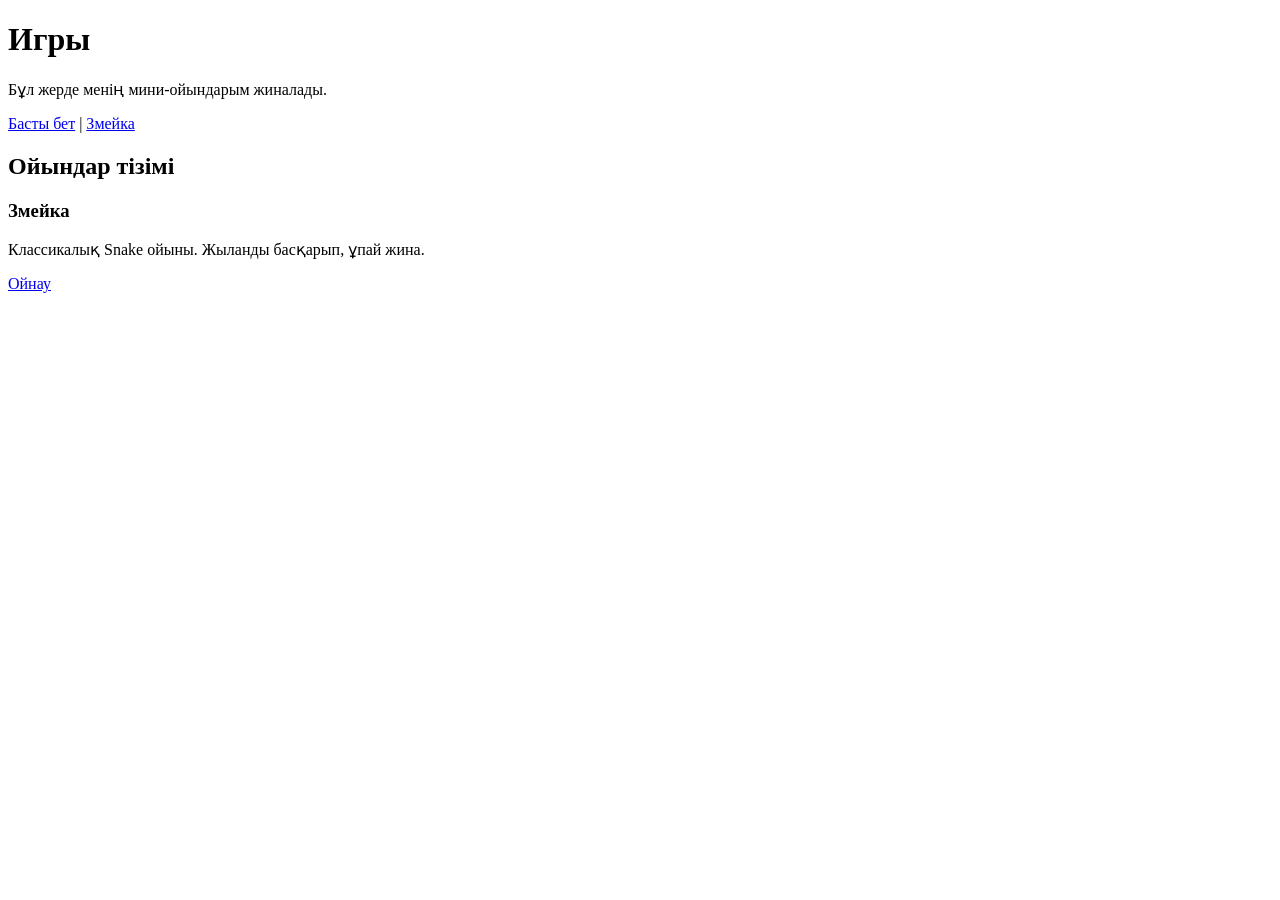
==== games/index.html @ 5214c4b0 "Create index.html" ====
<!DOCTYPE html>
<html lang="kk">
<head>
  <meta charset="UTF-8">
  <meta name="viewport" content="width=device-width, initial-scale=1.0">
  <title>Игры — DakeCi Space</title>
</head>
<body>
  <h1>Игры</h1>
  <p>Бұл жерде менің мини-ойындарым жиналады.</p>

  <nav>
    <a href="../">Басты бет</a> |
    <a href="./snake/">Змейка</a>
  </nav>

  <h2>Ойындар тізімі</h2>

  <div>
    <h3>Змейка</h3>
    <p>Классикалық Snake ойыны. Жыланды басқарып, ұпай жина.</p>
    <a href="./snake/">Ойнау</a>
  </div>
</body>
</html>
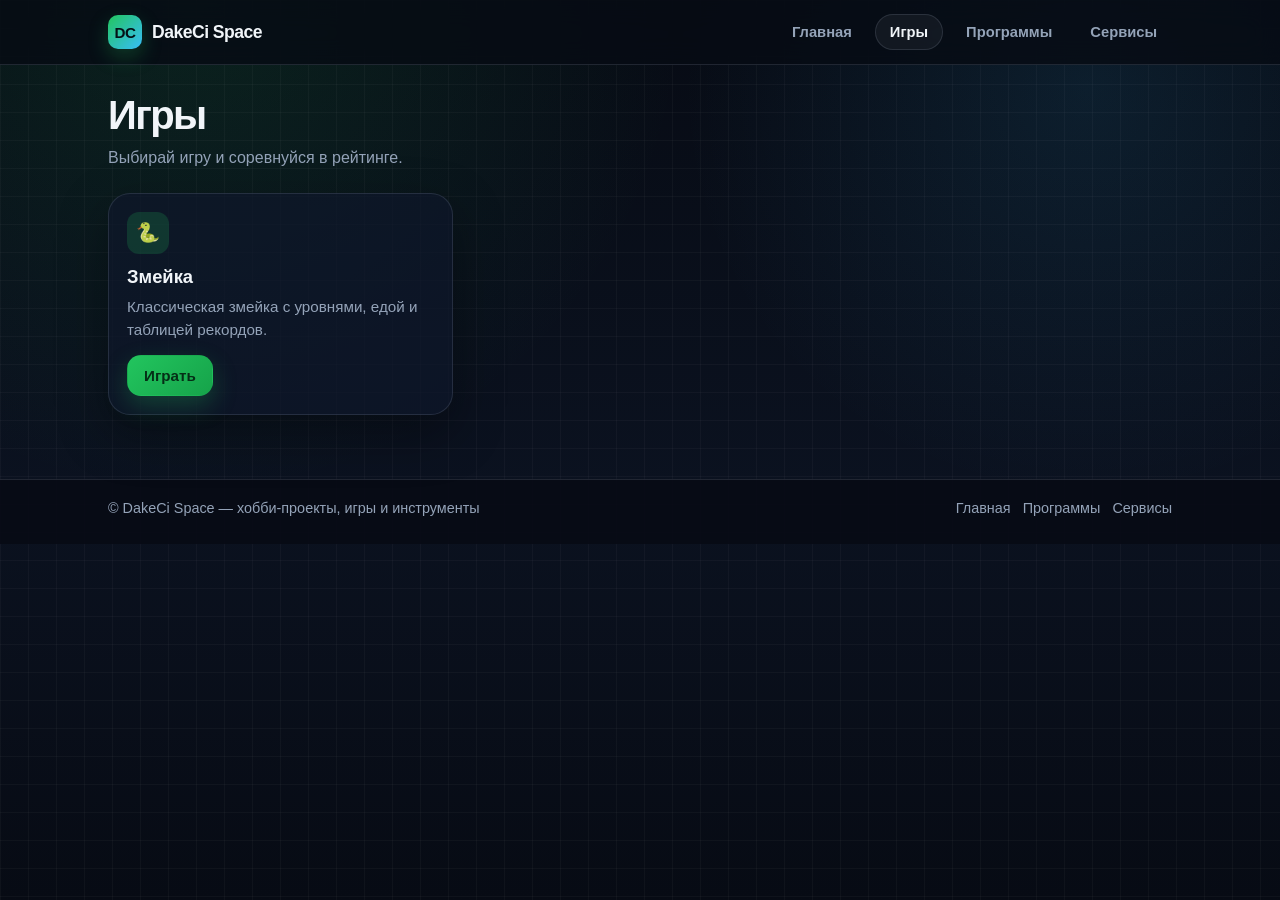
==== commit 68018508: "Update site design" ====
--- a/games/index.html
+++ b/games/index.html
@@ -1,25 +1,53 @@
 <!DOCTYPE html>
-<html lang="kk">
+<html lang="ru">
 <head>
   <meta charset="UTF-8">
   <meta name="viewport" content="width=device-width, initial-scale=1.0">
   <title>Игры — DakeCi Space</title>
+  <link rel="stylesheet" href="../assets/css/style.css">
 </head>
 <body>
-  <h1>Игры</h1>
-  <p>Бұл жерде менің мини-ойындарым жиналады.</p>
+  <header class="site-header">
+    <div class="header-inner">
+      <a href="../" class="brand">
+        <span class="brand-badge">DC</span>
+        <span>DakeCi Space</span>
+      </a>
+      <button class="nav-toggle" type="button" data-nav-toggle aria-expanded="false" aria-label="Открыть меню">☰</button>
+      <nav class="site-nav" data-site-nav>
+        <a href="../" class="nav-link">Главная</a>
+        <a href="./" class="nav-link active">Игры</a>
+        <a href="../programs/" class="nav-link">Программы</a>
+        <a href="../services/" class="nav-link">Сервисы</a>
+      </nav>
+    </div>
+  </header>
 
-  <nav>
-    <a href="../">Басты бет</a> |
-    <a href="./snake/">Змейка</a>
-  </nav>
+  <main class="page">
+    <h1 class="page-title">Игры</h1>
+    <p class="page-lead">Выбирай игру и соревнуйся в рейтинге.</p>
 
-  <h2>Ойындар тізімі</h2>
+    <div class="card-grid">
+      <article class="card">
+        <div class="card-icon green">🐍</div>
+        <h3>Змейка</h3>
+        <p>Классическая змейка с уровнями, едой и таблицей рекордов.</p>
+        <a href="./snake/" class="btn btn-primary">Играть</a>
+      </article>
+    </div>
+  </main>
 
-  <div>
-    <h3>Змейка</h3>
-    <p>Классикалық Snake ойыны. Жыланды басқарып, ұпай жина.</p>
-    <a href="./snake/">Ойнау</a>
-  </div>
+  <footer class="site-footer">
+    <div class="footer-inner">
+      <span>© DakeCi Space — хобби-проекты, игры и инструменты</span>
+      <div class="footer-links">
+        <a href="../">Главная</a>
+        <a href="../programs/">Программы</a>
+        <a href="../services/">Сервисы</a>
+      </div>
+    </div>
+  </footer>
+
+  <script src="../assets/js/site.js"></script>
 </body>
 </html>
--- a/assets/css/style.css
+++ b/assets/css/style.css
@@ -0,0 +1,425 @@
+:root {
+  --bg: #070b14;
+  --bg-elevated: #0d1424;
+  --bg-card: rgba(15, 23, 42, 0.72);
+  --bg-card-hover: rgba(20, 32, 56, 0.9);
+  --border: rgba(148, 163, 184, 0.18);
+  --border-hover: rgba(148, 163, 184, 0.32);
+  --text: #f1f5f9;
+  --muted: #94a3b8;
+  --accent-green: #22c55e;
+  --accent-lime: #a3e635;
+  --accent-blue: #38bdf8;
+  --accent-orange: #fb923c;
+  --accent-purple: #a78bfa;
+  --shadow: 0 18px 50px rgba(0, 0, 0, 0.35);
+  --radius-lg: 22px;
+  --radius-md: 14px;
+  --radius-sm: 10px;
+  --container: 1100px;
+  --header-h: 68px;
+}
+
+* {
+  box-sizing: border-box;
+}
+
+html {
+  scroll-behavior: smooth;
+}
+
+body {
+  margin: 0;
+  min-height: 100vh;
+  font-family: Inter, "Segoe UI", Arial, sans-serif;
+  color: var(--text);
+  background:
+    linear-gradient(rgba(255, 255, 255, 0.03) 1px, transparent 1px),
+    linear-gradient(90deg, rgba(255, 255, 255, 0.03) 1px, transparent 1px),
+    radial-gradient(circle at 15% 0%, rgba(34, 197, 94, 0.12), transparent 35%),
+    radial-gradient(circle at 85% 10%, rgba(56, 189, 248, 0.1), transparent 30%),
+    linear-gradient(180deg, #070b14 0%, #0b1220 55%, #070b14 100%);
+  background-size: 28px 28px, 28px 28px, auto, auto, auto;
+  background-attachment: fixed;
+}
+
+a {
+  color: inherit;
+  text-decoration: none;
+}
+
+img {
+  max-width: 100%;
+  display: block;
+}
+
+.site-header {
+  position: sticky;
+  top: 0;
+  z-index: 100;
+  backdrop-filter: blur(14px);
+  background: rgba(7, 11, 20, 0.82);
+  border-bottom: 1px solid var(--border);
+}
+
+.header-inner {
+  max-width: var(--container);
+  margin: 0 auto;
+  padding: 14px 18px;
+  display: flex;
+  align-items: center;
+  justify-content: space-between;
+  gap: 16px;
+}
+
+.brand {
+  display: inline-flex;
+  align-items: center;
+  gap: 10px;
+  font-weight: 800;
+  letter-spacing: -0.03em;
+  font-size: 1.1rem;
+}
+
+.brand-badge {
+  width: 34px;
+  height: 34px;
+  border-radius: 10px;
+  display: grid;
+  place-items: center;
+  background: linear-gradient(135deg, var(--accent-green), var(--accent-blue));
+  color: #041016;
+  font-size: 0.95rem;
+  box-shadow: 0 8px 20px rgba(34, 197, 94, 0.25);
+}
+
+.site-nav {
+  display: flex;
+  align-items: center;
+  gap: 8px;
+  flex-wrap: wrap;
+  justify-content: flex-end;
+}
+
+.nav-link {
+  padding: 9px 14px;
+  border-radius: 999px;
+  color: var(--muted);
+  font-size: 0.92rem;
+  font-weight: 600;
+  border: 1px solid transparent;
+  transition: 0.18s ease;
+}
+
+.nav-link:hover,
+.nav-link.active {
+  color: var(--text);
+  border-color: var(--border);
+  background: rgba(255, 255, 255, 0.05);
+}
+
+.nav-toggle {
+  display: none;
+  border: 1px solid var(--border);
+  background: rgba(255, 255, 255, 0.05);
+  color: var(--text);
+  border-radius: 12px;
+  padding: 8px 12px;
+  font-size: 1rem;
+  cursor: pointer;
+}
+
+.page {
+  max-width: var(--container);
+  margin: 0 auto;
+  padding: 28px 18px 40px;
+}
+
+.page-narrow {
+  max-width: 1040px;
+}
+
+.hero {
+  padding: 34px 28px;
+  border-radius: var(--radius-lg);
+  border: 1px solid var(--border);
+  background:
+    linear-gradient(135deg, rgba(34, 197, 94, 0.12), rgba(56, 189, 248, 0.08)),
+    var(--bg-card);
+  box-shadow: var(--shadow);
+  margin-bottom: 28px;
+}
+
+.hero h1 {
+  margin: 0 0 10px;
+  font-size: clamp(2rem, 5vw, 3.2rem);
+  letter-spacing: -0.05em;
+  line-height: 1.05;
+}
+
+.hero p {
+  margin: 0;
+  color: var(--muted);
+  font-size: clamp(1rem, 2.4vw, 1.15rem);
+  line-height: 1.55;
+  max-width: 720px;
+}
+
+.hero-actions,
+.action-row {
+  display: flex;
+  flex-wrap: wrap;
+  gap: 10px;
+  margin-top: 20px;
+}
+
+.section {
+  margin-bottom: 30px;
+}
+
+.section-head {
+  display: flex;
+  align-items: end;
+  justify-content: space-between;
+  gap: 12px;
+  margin-bottom: 14px;
+}
+
+.section-head h2 {
+  margin: 0;
+  font-size: clamp(1.3rem, 3vw, 1.7rem);
+  letter-spacing: -0.03em;
+}
+
+.section-head p {
+  margin: 0;
+  color: var(--muted);
+  font-size: 0.95rem;
+}
+
+.card-grid {
+  display: grid;
+  grid-template-columns: repeat(3, minmax(0, 1fr));
+  gap: 14px;
+}
+
+.card {
+  border: 1px solid var(--border);
+  background: var(--bg-card);
+  border-radius: var(--radius-lg);
+  padding: 18px;
+  box-shadow: var(--shadow);
+  transition: transform 0.18s ease, border-color 0.18s ease, background 0.18s ease;
+}
+
+.card:hover {
+  transform: translateY(-3px);
+  border-color: var(--border-hover);
+  background: var(--bg-card-hover);
+}
+
+.card-icon {
+  width: 42px;
+  height: 42px;
+  border-radius: 12px;
+  display: grid;
+  place-items: center;
+  font-size: 1.2rem;
+  margin-bottom: 12px;
+}
+
+.card-icon.green { background: rgba(34, 197, 94, 0.18); }
+.card-icon.blue { background: rgba(56, 189, 248, 0.18); }
+.card-icon.orange { background: rgba(251, 146, 60, 0.18); }
+.card-icon.purple { background: rgba(167, 139, 250, 0.18); }
+
+.card h3 {
+  margin: 0 0 8px;
+  font-size: 1.15rem;
+}
+
+.card p {
+  margin: 0 0 14px;
+  color: var(--muted);
+  line-height: 1.5;
+  font-size: 0.95rem;
+}
+
+.btn {
+  display: inline-flex;
+  align-items: center;
+  justify-content: center;
+  gap: 8px;
+  border-radius: var(--radius-md);
+  padding: 11px 16px;
+  font-size: 0.95rem;
+  font-weight: 700;
+  border: 1px solid transparent;
+  cursor: pointer;
+  transition: 0.18s ease;
+}
+
+.btn-primary {
+  background: linear-gradient(135deg, var(--accent-green), #16a34a);
+  color: #052e16;
+  box-shadow: 0 10px 24px rgba(34, 197, 94, 0.25);
+}
+
+.btn-primary:hover {
+  transform: translateY(-1px);
+  filter: brightness(1.05);
+}
+
+.btn-secondary {
+  background: rgba(255, 255, 255, 0.06);
+  border-color: var(--border);
+  color: var(--text);
+}
+
+.btn-secondary:hover {
+  background: rgba(255, 255, 255, 0.1);
+}
+
+.btn-disabled,
+.btn:disabled {
+  opacity: 0.55;
+  cursor: not-allowed;
+  pointer-events: none;
+}
+
+.page-title {
+  margin: 0 0 8px;
+  font-size: clamp(1.8rem, 4vw, 2.5rem);
+  letter-spacing: -0.04em;
+}
+
+.page-lead {
+  margin: 0 0 22px;
+  color: var(--muted);
+  line-height: 1.55;
+  max-width: 760px;
+}
+
+.breadcrumb {
+  margin-bottom: 16px;
+}
+
+.breadcrumb a {
+  display: inline-flex;
+  align-items: center;
+  gap: 6px;
+  padding: 8px 12px;
+  border-radius: var(--radius-md);
+  border: 1px solid var(--border);
+  background: rgba(255, 255, 255, 0.04);
+  color: var(--accent-blue);
+  font-size: 0.9rem;
+  font-weight: 600;
+}
+
+.breadcrumb a:hover {
+  background: rgba(255, 255, 255, 0.08);
+}
+
+.updates-list {
+  display: grid;
+  gap: 10px;
+}
+
+.update-item {
+  display: flex;
+  justify-content: space-between;
+  gap: 12px;
+  align-items: center;
+  padding: 12px 14px;
+  border-radius: var(--radius-md);
+  border: 1px solid var(--border);
+  background: rgba(255, 255, 255, 0.04);
+}
+
+.update-item span {
+  color: var(--muted);
+  font-size: 0.92rem;
+}
+
+.update-item strong {
+  font-size: 0.95rem;
+}
+
+.site-footer {
+  margin-top: 24px;
+  border-top: 1px solid var(--border);
+  background: rgba(7, 11, 20, 0.9);
+}
+
+.footer-inner {
+  max-width: var(--container);
+  margin: 0 auto;
+  padding: 20px 18px 28px;
+  display: flex;
+  flex-wrap: wrap;
+  gap: 10px 18px;
+  justify-content: space-between;
+  color: var(--muted);
+  font-size: 0.9rem;
+}
+
+.footer-links {
+  display: flex;
+  flex-wrap: wrap;
+  gap: 12px;
+}
+
+.footer-links a {
+  color: var(--muted);
+}
+
+.footer-links a:hover {
+  color: var(--text);
+}
+
+@media (max-width: 900px) {
+  .card-grid {
+    grid-template-columns: repeat(2, minmax(0, 1fr));
+  }
+}
+
+@media (max-width: 720px) {
+  .nav-toggle {
+    display: inline-flex;
+  }
+
+  .site-nav {
+    display: none;
+    width: 100%;
+    flex-direction: column;
+    align-items: stretch;
+    padding-top: 8px;
+  }
+
+  .site-nav.open {
+    display: flex;
+  }
+
+  .header-inner {
+    flex-wrap: wrap;
+  }
+
+  .nav-link {
+    width: 100%;
+    border-radius: 12px;
+  }
+
+  .card-grid {
+    grid-template-columns: 1fr;
+  }
+
+  .hero {
+    padding: 24px 18px;
+  }
+
+  .update-item {
+    flex-direction: column;
+    align-items: flex-start;
+  }
+}
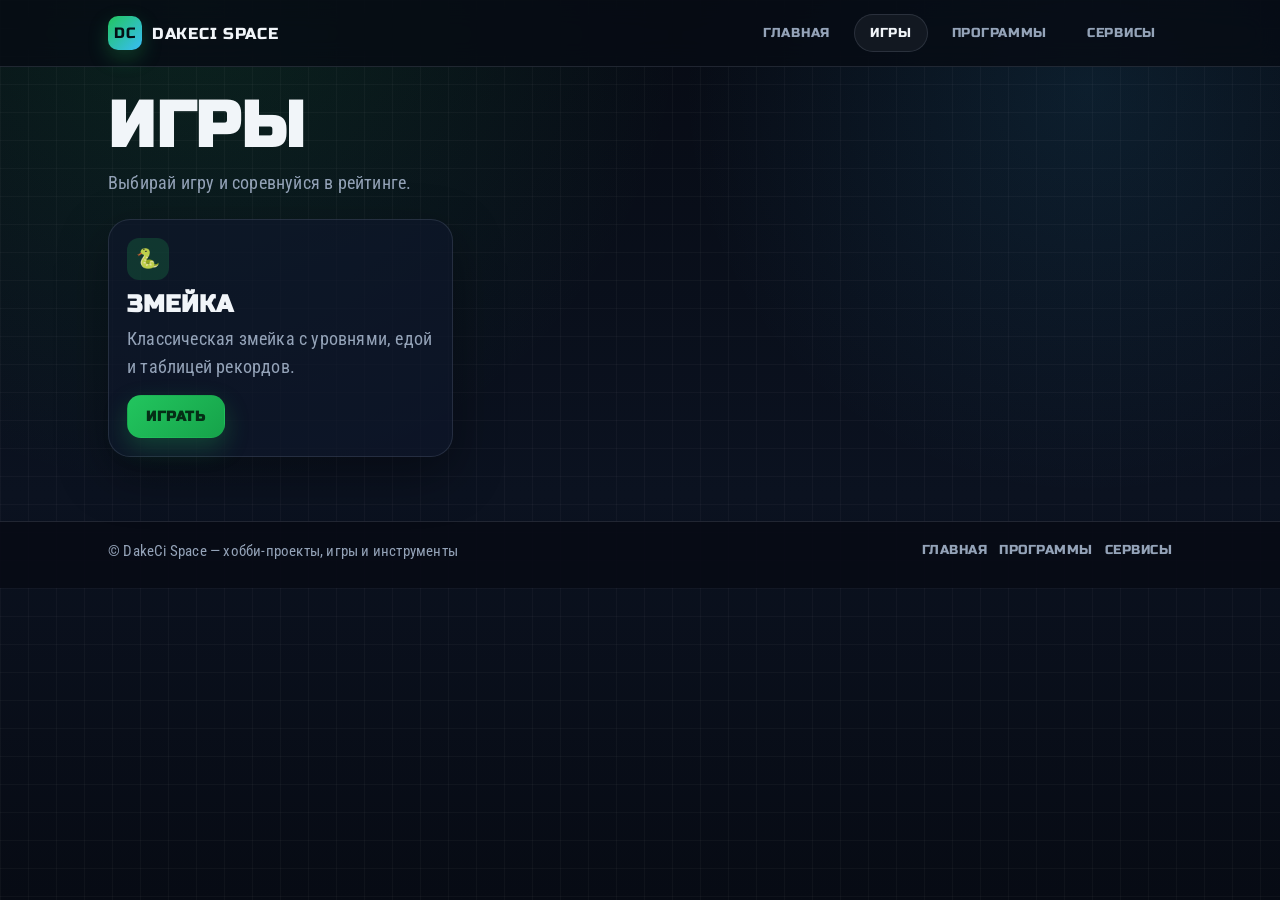
==== commit 812dcc1e: "Обновил шрифты" ====
--- a/games/index.html
+++ b/games/index.html
@@ -25,13 +25,13 @@
 
   <main class="page">
     <h1 class="page-title">Игры</h1>
-    <p class="page-lead">Выбирай игру и соревнуйся в рейтинге.</p>
+    <p class="page-lead page-description">Выбирай игру и соревнуйся в рейтинге.</p>
 
     <div class="card-grid">
-      <article class="card">
+      <article class="card game-card">
         <div class="card-icon green">🐍</div>
-        <h3>Змейка</h3>
-        <p>Классическая змейка с уровнями, едой и таблицей рекордов.</p>
+        <h3 class="card-title">Змейка</h3>
+        <p class="card-description">Классическая змейка с уровнями, едой и таблицей рекордов.</p>
         <a href="./snake/" class="btn btn-primary">Играть</a>
       </article>
     </div>
--- a/assets/css/style.css
+++ b/assets/css/style.css
@@ -1,3 +1,5 @@
+@import url('https://fonts.googleapis.com/css2?family=Roboto+Condensed:wght@400;500;600;700&family=Russo+One&display=swap');
+
 :root {
   --bg: #070b14;
   --bg-elevated: #0d1424;
@@ -18,6 +20,8 @@
   --radius-sm: 10px;
   --container: 1100px;
   --header-h: 68px;
+  --font-display: "Russo One", "Roboto Condensed", Arial, sans-serif;
+  --font-body: "Roboto Condensed", Arial, sans-serif;
 }
 
 * {
@@ -31,7 +35,8 @@
 body {
   margin: 0;
   min-height: 100vh;
-  font-family: Inter, "Segoe UI", Arial, sans-serif;
+  font-family: var(--font-body);
+  letter-spacing: 0.2px;
   color: var(--text);
   background:
     linear-gradient(rgba(255, 255, 255, 0.03) 1px, transparent 1px),
@@ -43,6 +48,24 @@
   background-attachment: fixed;
 }
 
+.logo,
+.site-logo,
+.brand,
+.site-nav a,
+.nav a,
+.hero h1,
+.page-title,
+.section-title,
+.section-head h2,
+.card-title,
+.card h3,
+h1,
+h2,
+h3 {
+  font-family: var(--font-display);
+  letter-spacing: 0.5px;
+}
+
 a {
   color: inherit;
   text-decoration: none;
@@ -51,6 +74,29 @@
 img {
   max-width: 100%;
   display: block;
+}
+
+.site-header,
+.site-nav,
+.btn,
+.card,
+.game-card,
+.main-card,
+.side-card {
+  font-family: var(--font-body);
+}
+
+.site-nav a,
+.nav a,
+.nav-link,
+.btn,
+.card-badge,
+.section-kicker,
+.breadcrumb a,
+.brand {
+  font-family: var(--font-display);
+  text-transform: uppercase;
+  letter-spacing: 0.7px;
 }
 
 .site-header {
@@ -76,9 +122,7 @@
   display: inline-flex;
   align-items: center;
   gap: 10px;
-  font-weight: 800;
-  letter-spacing: -0.03em;
-  font-size: 1.1rem;
+  font-size: 1rem;
 }
 
 .brand-badge {
@@ -90,6 +134,7 @@
   background: linear-gradient(135deg, var(--accent-green), var(--accent-blue));
   color: #041016;
   font-size: 0.95rem;
+  font-family: var(--font-display);
   box-shadow: 0 8px 20px rgba(34, 197, 94, 0.25);
 }
 
@@ -102,11 +147,11 @@
 }
 
 .nav-link {
-  padding: 9px 14px;
+  padding: 10px 15px;
   border-radius: 999px;
   color: var(--muted);
-  font-size: 0.92rem;
-  font-weight: 600;
+  font-size: 0.82rem;
+  font-weight: 400;
   border: 1px solid transparent;
   transition: 0.18s ease;
 }
@@ -127,6 +172,7 @@
   padding: 8px 12px;
   font-size: 1rem;
   cursor: pointer;
+  font-family: var(--font-display);
 }
 
 .page {
@@ -151,18 +197,26 @@
 }
 
 .hero h1 {
-  margin: 0 0 10px;
-  font-size: clamp(2rem, 5vw, 3.2rem);
-  letter-spacing: -0.05em;
-  line-height: 1.05;
-}
-
-.hero p {
+  margin: 0 0 12px;
+  font-size: clamp(42px, 8vw, 86px);
+  line-height: 0.95;
+  text-transform: uppercase;
+}
+
+.hero p,
+.page-lead,
+.page-description {
   margin: 0;
   color: var(--muted);
-  font-size: clamp(1rem, 2.4vw, 1.15rem);
+  font-size: 18px;
   line-height: 1.55;
   max-width: 720px;
+}
+
+.page-lead,
+.page-description {
+  max-width: 760px;
+  margin-bottom: 22px;
 }
 
 .hero-actions,
@@ -185,16 +239,22 @@
   margin-bottom: 14px;
 }
 
+.section-title,
 .section-head h2 {
   margin: 0;
-  font-size: clamp(1.3rem, 3vw, 1.7rem);
-  letter-spacing: -0.03em;
-}
-
-.section-head p {
+  font-size: clamp(24px, 4vw, 38px);
+  line-height: 1;
+  text-transform: uppercase;
+}
+
+.section-head p,
+.section-kicker {
   margin: 0;
   color: var(--muted);
   font-size: 0.95rem;
+  font-family: var(--font-body);
+  text-transform: none;
+  letter-spacing: 0.2px;
 }
 
 .card-grid {
@@ -203,7 +263,8 @@
   gap: 14px;
 }
 
-.card {
+.card,
+.game-card {
   border: 1px solid var(--border);
   background: var(--bg-card);
   border-radius: var(--radius-lg);
@@ -212,7 +273,8 @@
   transition: transform 0.18s ease, border-color 0.18s ease, background 0.18s ease;
 }
 
-.card:hover {
+.card:hover,
+.game-card:hover {
   transform: translateY(-3px);
   border-color: var(--border-hover);
   background: var(--bg-card-hover);
@@ -233,16 +295,23 @@
 .card-icon.orange { background: rgba(251, 146, 60, 0.18); }
 .card-icon.purple { background: rgba(167, 139, 250, 0.18); }
 
+.card-title,
 .card h3 {
   margin: 0 0 8px;
-  font-size: 1.15rem;
-}
-
+  font-size: 24px;
+  line-height: 1.05;
+  text-transform: uppercase;
+}
+
+.card-description,
 .card p {
   margin: 0 0 14px;
   color: var(--muted);
-  line-height: 1.5;
-  font-size: 0.95rem;
+  font-size: 18px;
+  line-height: 1.55;
+  font-family: var(--font-body);
+  text-transform: none;
+  letter-spacing: 0.2px;
 }
 
 .btn {
@@ -251,12 +320,14 @@
   justify-content: center;
   gap: 8px;
   border-radius: var(--radius-md);
-  padding: 11px 16px;
-  font-size: 0.95rem;
+  padding: 12px 18px;
+  font-size: 0.9rem;
   font-weight: 700;
   border: 1px solid transparent;
   cursor: pointer;
   transition: 0.18s ease;
+  text-transform: uppercase;
+  letter-spacing: 0.6px;
 }
 
 .btn-primary {
@@ -288,16 +359,10 @@
 }
 
 .page-title {
-  margin: 0 0 8px;
-  font-size: clamp(1.8rem, 4vw, 2.5rem);
-  letter-spacing: -0.04em;
-}
-
-.page-lead {
-  margin: 0 0 22px;
-  color: var(--muted);
-  line-height: 1.55;
-  max-width: 760px;
+  margin: 0 0 10px;
+  font-size: clamp(34px, 6vw, 64px);
+  line-height: 1;
+  text-transform: uppercase;
 }
 
 .breadcrumb {
@@ -313,8 +378,7 @@
   border: 1px solid var(--border);
   background: rgba(255, 255, 255, 0.04);
   color: var(--accent-blue);
-  font-size: 0.9rem;
-  font-weight: 600;
+  font-size: 0.82rem;
 }
 
 .breadcrumb a:hover {
@@ -339,11 +403,14 @@
 
 .update-item span {
   color: var(--muted);
-  font-size: 0.92rem;
+  font-size: 1rem;
+  line-height: 1.45;
 }
 
 .update-item strong {
-  font-size: 0.95rem;
+  font-size: 1rem;
+  font-family: var(--font-display);
+  letter-spacing: 0.4px;
 }
 
 .site-footer {
@@ -361,7 +428,7 @@
   gap: 10px 18px;
   justify-content: space-between;
   color: var(--muted);
-  font-size: 0.9rem;
+  font-size: 0.95rem;
 }
 
 .footer-links {
@@ -372,10 +439,21 @@
 
 .footer-links a {
   color: var(--muted);
+  font-family: var(--font-display);
+  text-transform: uppercase;
+  letter-spacing: 0.5px;
+  font-size: 0.82rem;
 }
 
 .footer-links a:hover {
   color: var(--text);
+}
+
+.page-snake .title-row h1,
+.page-snake .overlay-title,
+.page-snake .side-card h2 {
+  font-family: var(--font-display);
+  letter-spacing: 0.5px;
 }
 
 @media (max-width: 900px) {
@@ -408,6 +486,13 @@
   .nav-link {
     width: 100%;
     border-radius: 12px;
+    font-size: 0.78rem;
+    padding: 11px 14px;
+  }
+
+  .brand {
+    font-size: 0.92rem;
+    max-width: calc(100% - 56px);
   }
 
   .card-grid {
@@ -416,6 +501,45 @@
 
   .hero {
     padding: 24px 18px;
+  }
+
+  .hero h1 {
+    font-size: clamp(34px, 11vw, 56px);
+    line-height: 0.98;
+  }
+
+  .page-title {
+    font-size: clamp(28px, 9vw, 48px);
+  }
+
+  .section-title,
+  .section-head h2 {
+    font-size: clamp(20px, 6vw, 30px);
+  }
+
+  .card-title,
+  .card h3 {
+    font-size: 20px;
+  }
+
+  .card-description,
+  .card p,
+  .hero p,
+  .page-lead,
+  .page-description {
+    font-size: 16px;
+  }
+
+  .btn {
+    width: 100%;
+    min-height: 44px;
+    font-size: 0.82rem;
+  }
+
+  .hero-actions .btn,
+  .card .btn {
+    width: auto;
+    min-width: 140px;
   }
 
   .update-item {
@@ -423,3 +547,10 @@
     align-items: flex-start;
   }
 }
+
+@media (max-width: 420px) {
+  .hero-actions .btn,
+  .card .btn {
+    width: 100%;
+  }
+}
